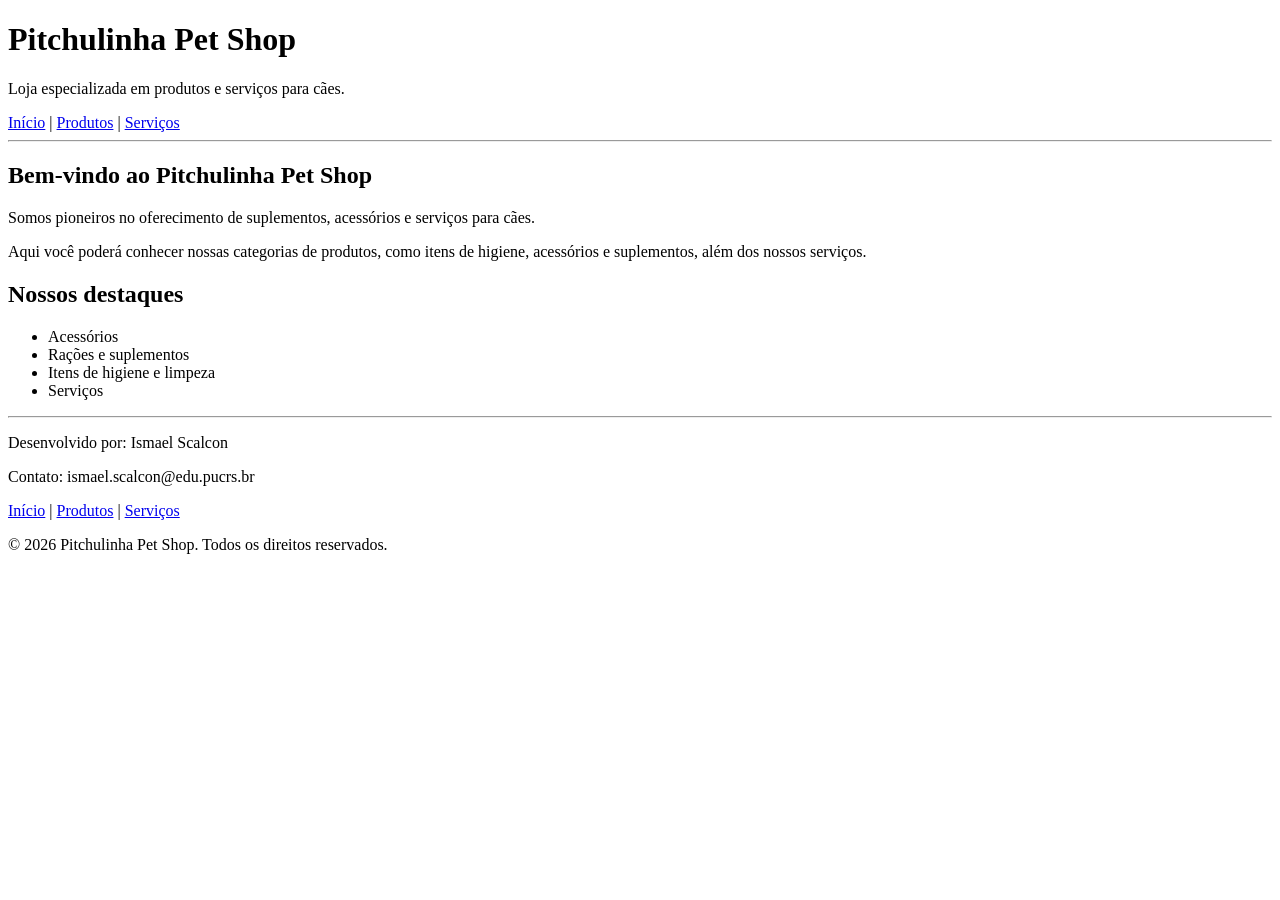
==== index.html @ 1034fa64 "Estrutura inicial" ====
<!DOCTYPE html>
<html>
    <head>
        <meta charset="UTF-8">
        <title>Pitchulinha Pet Shop</title>
    </head>
    <body>
        <header>
        <h1>Pitchulinha Pet Shop</h1>
        <p>Loja especializada em produtos e serviços para cães.</p>
        <nav>
            <a href="index.html">Início</a> |
            <a href="produtos/produtos_acess.html">Produtos</a> |
            <a href="servicos.html">Serviços</a>
        </nav>
        <hr>
    </header>
        <main>
        <section>
            <h2>Bem-vindo ao Pitchulinha Pet Shop</h2>
            <p>
                Somos pioneiros no oferecimento de suplementos, acessórios e serviços para cães.
            </p>
            <p>
                Aqui você poderá conhecer nossas categorias de produtos, como itens de higiene, acessórios e suplementos, além dos nossos serviços.
            </p>
        </section>

        <section>
            <h2>Nossos destaques</h2>
            <ul>
                <li>Acessórios</li>
                <li>Rações e suplementos</li>
                <li>Itens de higiene e limpeza</li>
                <li>Serviços</li>
            </ul>
        </section>
    </main>

    <footer>
        <hr>
        <p>Desenvolvido por: Ismael Scalcon</p>
        <p>Contato: ismael.scalcon@edu.pucrs.br</p>
        <p>
            <a href="index.html">Início</a> |
            <a href="produtos/produtos_acess.html">Produtos</a> |
            <a href="servicos.html">Serviços</a>
        </p>
        <p>&copy; 2026 Pitchulinha Pet Shop. Todos os direitos reservados.</p>
    </footer>
    </body>
</html>
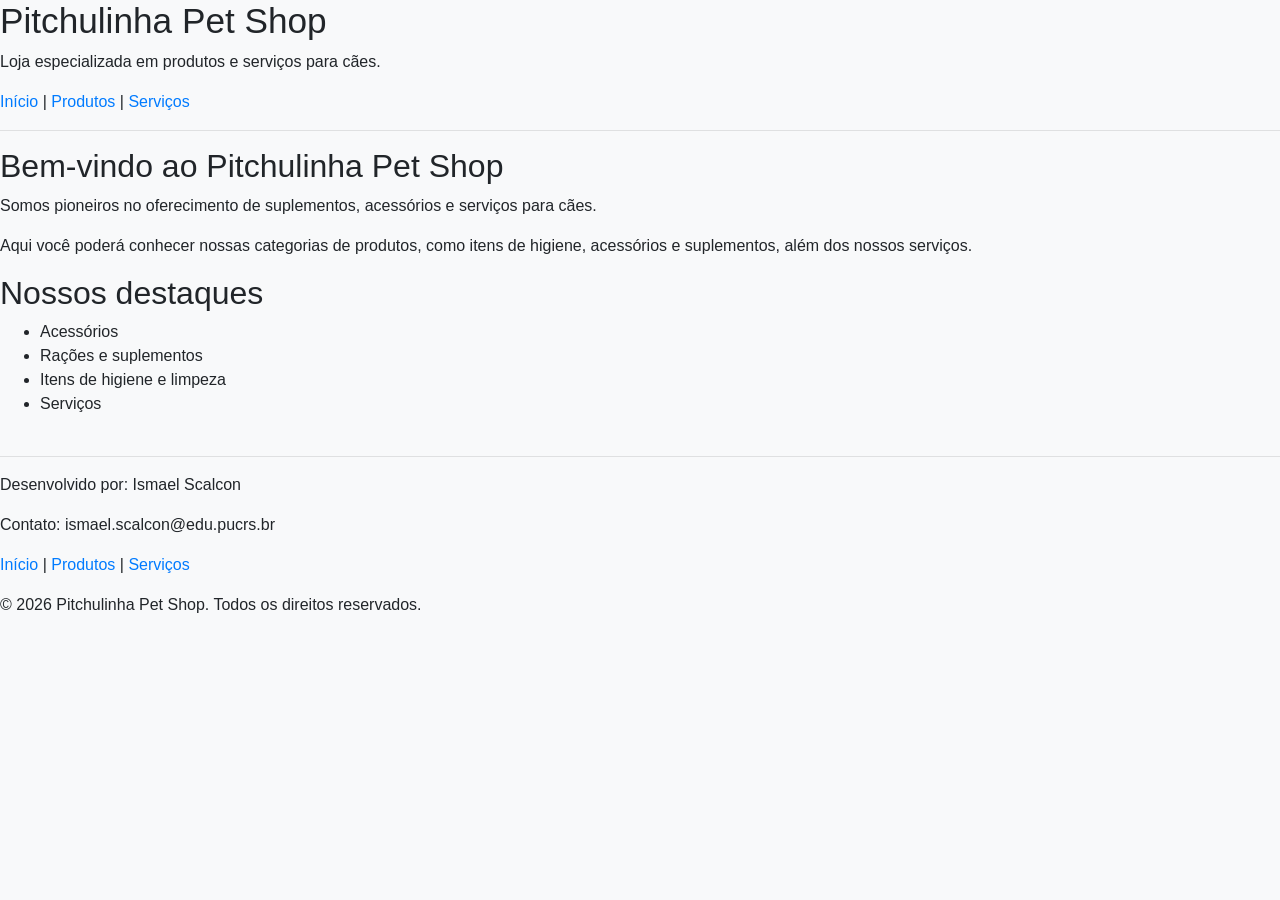
==== commit 9077edf3: "CSS inicial" ====
--- a/index.html
+++ b/index.html
@@ -1,6 +1,8 @@
 <!DOCTYPE html>
 <html>
     <head>
+        <link href="css/bootstrap.min.css" rel="stylesheet">
+        <link rel="stylesheet" href="css/style.css">
         <meta charset="UTF-8">
         <title>Pitchulinha Pet Shop</title>
     </head>
--- a/css/style.css
+++ b/css/style.css
@@ -0,0 +1,34 @@
+body {
+  background-color: #f8f9fa;
+}
+
+header h1 {
+  font-size: 2.2rem;
+}
+
+.carousel-item img {
+  height: 420px;
+  object-fit: cover;
+}
+
+.card img {
+  height: 220px;
+  object-fit: cover;
+}
+
+footer {
+  margin-top: 40px;
+}
+
+fieldset {
+  background-color: #ffffff;
+}
+
+legend {
+  font-size: 1.1rem;
+  font-weight: bold;
+}
+
+#resultadoAgendamento {
+  font-size: 1rem;
+}
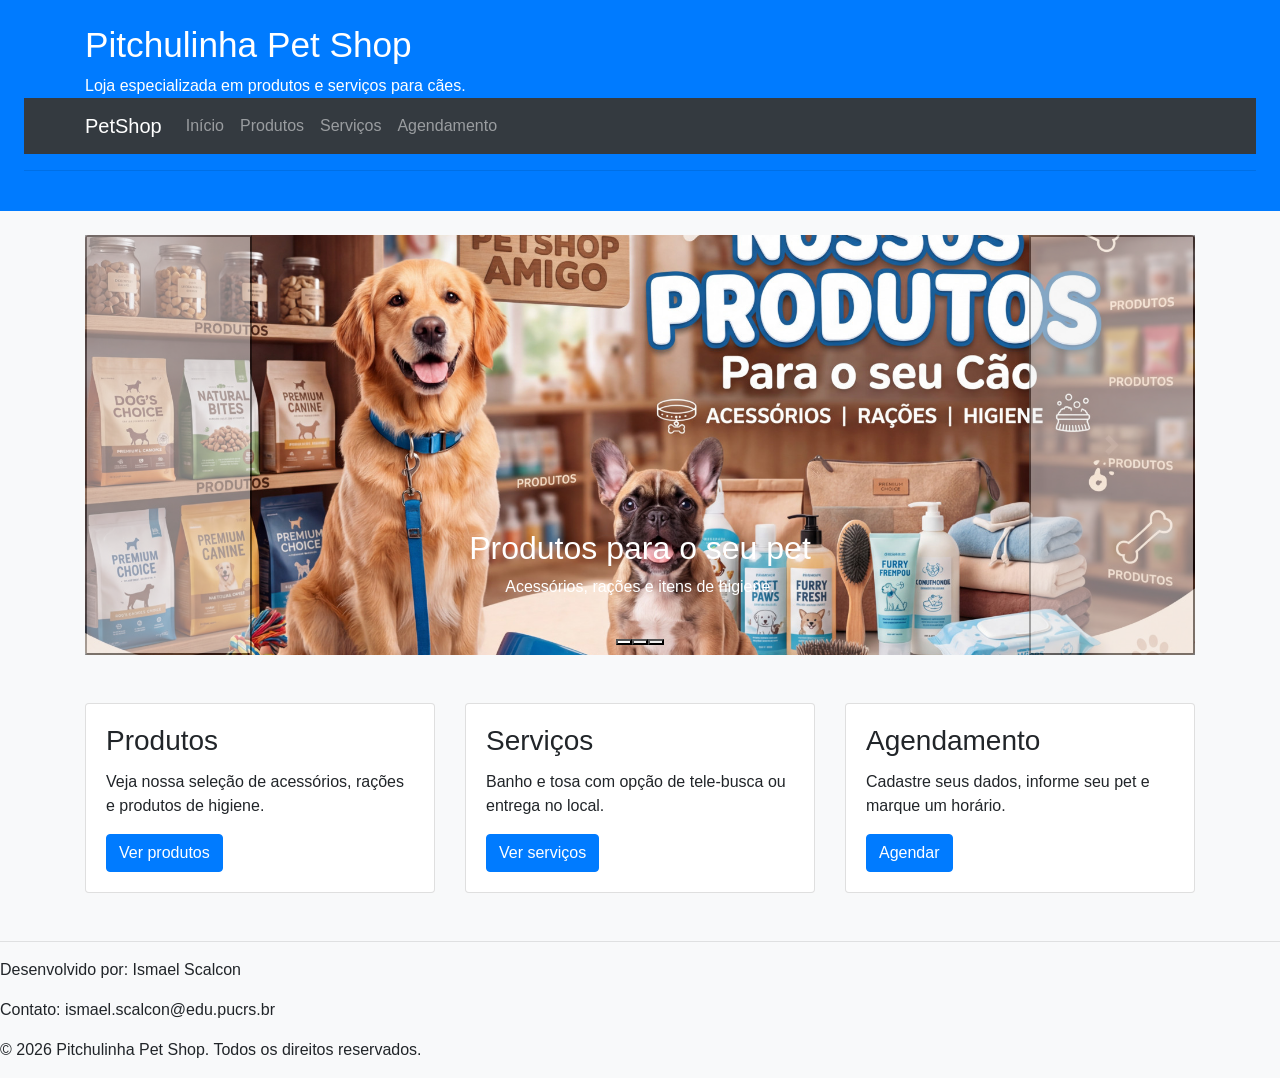
==== commit c19f2288: "CSS inicial" ====
--- a/index.html
+++ b/index.html
@@ -7,35 +7,108 @@
         <title>Pitchulinha Pet Shop</title>
     </head>
     <body>
-        <header>
-        <h1>Pitchulinha Pet Shop</h1>
-        <p>Loja especializada em produtos e serviços para cães.</p>
-        <nav>
-            <a href="index.html">Início</a> |
-            <a href="produtos/produtos_acess.html">Produtos</a> |
-            <a href="servicos.html">Serviços</a>
+        <header class="bg-primary text-white p-4">
+            <div class="container">
+                <h1>Pitchulinha Pet Shop</h1>
+                <p class="mb-0">Loja especializada em produtos e serviços para cães.</p>
+            </div>
+        <nav class="navbar navbar-expand-lg navbar-dark bg-dark">
+             <div class="container">
+                <a class="navbar-brand" href="index.html">PetShop</a>
+                <button class="navbar-toggler" type="button" data-bs-toggle="collapse" data-bs-target="#menu">
+                    <span class="navbar-toggler-icon"></span>
+                 </button>
+                  <div class="collapse navbar-collapse" id="menu">
+                    <ul class="navbar-nav ms-auto">
+                        <li class="nav-item"><a class="nav-link" href="index.html">Início</a></li>
+                        <li class="nav-item"><a class="nav-link" href="produtos/produtos_acess.html">Produtos</a></li>
+                        <li class="nav-item"><a class="nav-link" href="servicos.html">Serviços</a></li>
+                        <li class="nav-item"><a class="nav-link" href="agendamento.html">Agendamento</a></li>
+                    </ul>
+                  </div>
+             </div>
         </nav>
         <hr>
     </header>
-        <main>
-        <section>
-            <h2>Bem-vindo ao Pitchulinha Pet Shop</h2>
-            <p>
-                Somos pioneiros no oferecimento de suplementos, acessórios e serviços para cães.
-            </p>
-            <p>
-                Aqui você poderá conhecer nossas categorias de produtos, como itens de higiene, acessórios e suplementos, além dos nossos serviços.
-            </p>
+    <main class="container my-4">
+        <section class="mb-5">
+            <div id="carouselPetshop" class="carousel slide" data-bs-ride="carousel">
+                <div class="carousel-indicators">
+                    <button type="button" data-bs-target="#carouselPetshop" data-bs-slide-to="0" class="active"></button>
+                    <button type="button" data-bs-target="#carouselPetshop" data-bs-slide-to="1"></button>
+                    <button type="button" data-bs-target="#carouselPetshop" data-bs-slide-to="2"></button>
+                </div>
+
+                <div class="carousel-inner rounded">
+                    <div class="carousel-item active">
+                        <img src="img/banner-produtos.jpg" class="d-block w-100" alt="Produtos para pets organizados em exposição no petshop">
+                        <div class="carousel-caption d-none d-md-block">
+                            <h2>Produtos para o seu pet</h2>
+                            <p>Acessórios, rações e itens de higiene.</p>
+                        </div>
+                    </div>
+
+                    <div class="carousel-item">
+                        <img src="img/banner-banho-tosa.jpg" class="d-block w-100" alt="Pet sendo atendido em serviço de banho e tosa">
+                        <div class="carousel-caption d-none d-md-block">
+                            <h2>Banho e tosa</h2>
+                            <p>Com conforto e cuidado especializado.</p>
+                        </div>
+                    </div>
+
+                    <div class="carousel-item">
+                        <img src="img/banner-agendamento.jpg" class="d-block w-100" alt="Tutora realizando agendamento de serviço para seu pet">
+                        <div class="carousel-caption d-none d-md-block">
+                            <h2>Agendamento fácil</h2>
+                            <p>Escolha data, horário e forma de atendimento.</p>
+                        </div>
+                    </div>
+                </div>
+
+                <button class="carousel-control-prev" type="button" data-bs-target="#carouselPetshop" data-bs-slide="prev">
+                    <span class="carousel-control-prev-icon"></span>
+                </button>
+                <button class="carousel-control-next" type="button" data-bs-target="#carouselPetshop" data-bs-slide="next">
+                    <span class="carousel-control-next-icon"></span>
+                </button>
+            </div>
         </section>
 
-        <section>
-            <h2>Nossos destaques</h2>
-            <ul>
-                <li>Acessórios</li>
-                <li>Rações e suplementos</li>
-                <li>Itens de higiene e limpeza</li>
-                <li>Serviços</li>
-            </ul>
+        <section class="row g-4">
+            <div class="col-md-4">
+                <div class="card h-100">
+                    <div class="card-body">
+                        <h3 class="card-title">Produtos</h3>
+                        <p class="card-text">Veja nossa seleção de acessórios, rações e produtos de higiene.</p>
+                        <a href="produtos/produtos_acess.html" class="btn btn-primary">Ver produtos</a>
+                    </div>
+                </div>
+            </div>
+
+            <div class="col-md-4">
+                <div class="card h-100">
+                    <div class="card-body">
+                        <h3 class="card-title">Serviços</h3>
+                        <p class="card-text">Banho e tosa com opção de tele-busca ou entrega no local.</p>
+                        <a href="servicos.html" class="btn btn-primary">Ver serviços</a>
+                    </div>
+                </div>
+            </div>
+
+            <div class="col-md-4">
+                <div class="card h-100">
+                    <div class="card-body">
+                        <h3 class="card-title">Agendamento</h3>
+                        <p class="card-text">Cadastre seus dados, informe seu pet e marque um horário.</p>
+                        <a href="agendamento.html" class="btn btn-primary">Agendar</a>
+                    </div>
+                </div>
+            </div>
+        </section>
+
+        <section class="mt-5">
+            <h2 id="mensagemBoasVindas"></h2>
+            <p id="dataHoraAtual"></p>
         </section>
     </main>
 
@@ -43,12 +116,9 @@
         <hr>
         <p>Desenvolvido por: Ismael Scalcon</p>
         <p>Contato: ismael.scalcon@edu.pucrs.br</p>
-        <p>
-            <a href="index.html">Início</a> |
-            <a href="produtos/produtos_acess.html">Produtos</a> |
-            <a href="servicos.html">Serviços</a>
-        </p>
         <p>&copy; 2026 Pitchulinha Pet Shop. Todos os direitos reservados.</p>
     </footer>
+    <script src="js/bootstrap.bundle.min.js"></script>
+    <script src="js/script.js"></script>
     </body>
 </html>
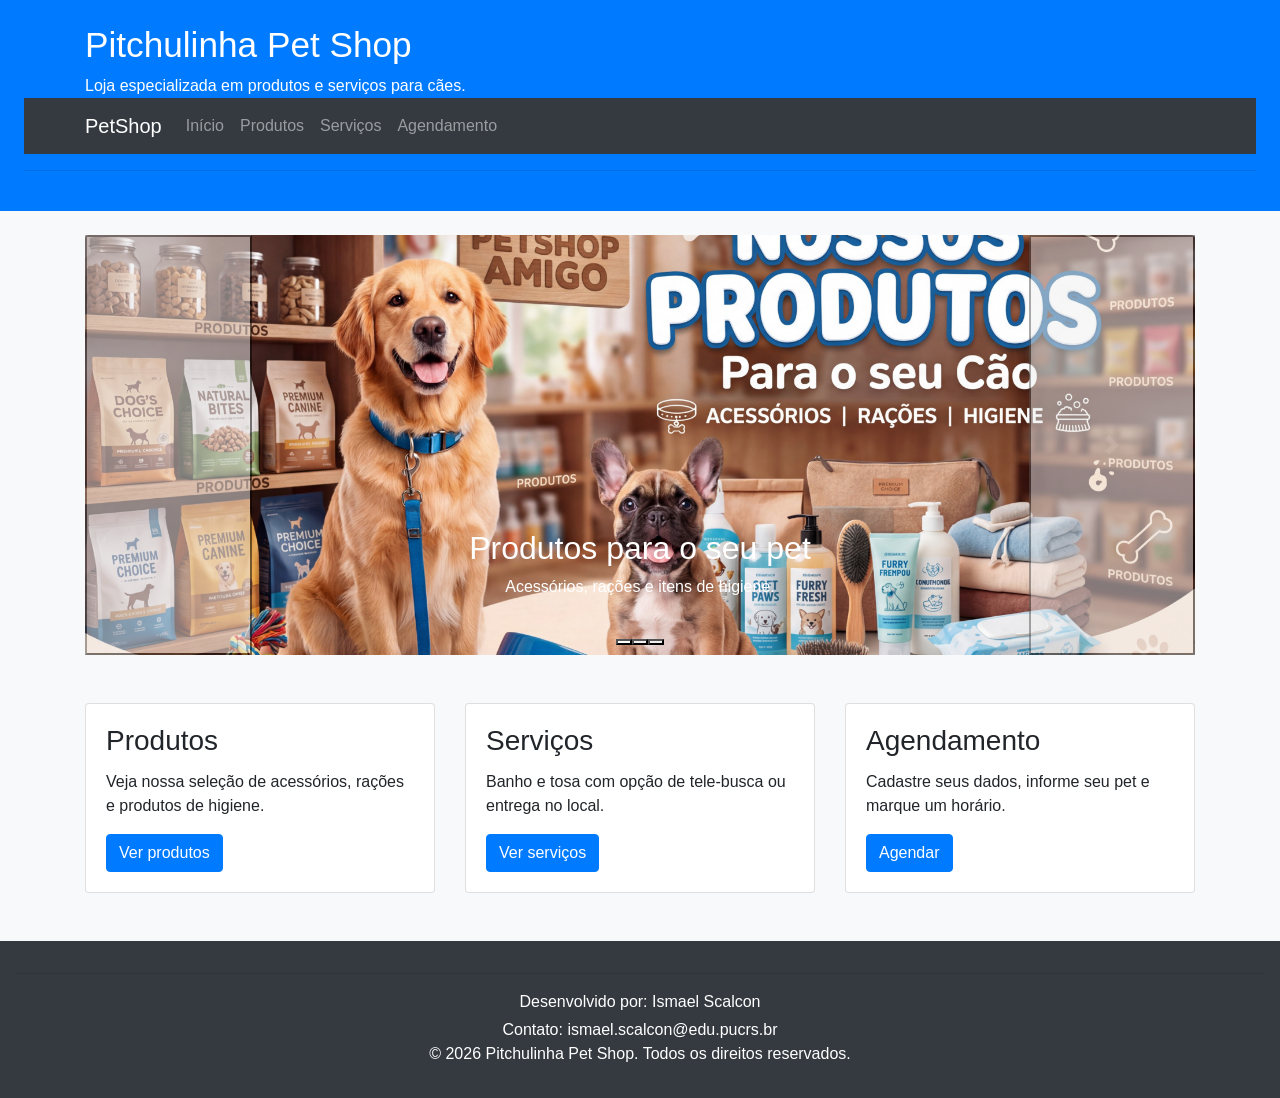
==== commit 51943b0b: "CSS inicial" ====
--- a/index.html
+++ b/index.html
@@ -12,24 +12,24 @@
                 <h1>Pitchulinha Pet Shop</h1>
                 <p class="mb-0">Loja especializada em produtos e serviços para cães.</p>
             </div>
-        <nav class="navbar navbar-expand-lg navbar-dark bg-dark">
-             <div class="container">
-                <a class="navbar-brand" href="index.html">PetShop</a>
-                <button class="navbar-toggler" type="button" data-bs-toggle="collapse" data-bs-target="#menu">
-                    <span class="navbar-toggler-icon"></span>
-                 </button>
-                  <div class="collapse navbar-collapse" id="menu">
-                    <ul class="navbar-nav ms-auto">
-                        <li class="nav-item"><a class="nav-link" href="index.html">Início</a></li>
-                        <li class="nav-item"><a class="nav-link" href="produtos/produtos_acess.html">Produtos</a></li>
-                        <li class="nav-item"><a class="nav-link" href="servicos.html">Serviços</a></li>
-                        <li class="nav-item"><a class="nav-link" href="agendamento.html">Agendamento</a></li>
-                    </ul>
-                  </div>
-             </div>
-        </nav>
-        <hr>
-    </header>
+            <nav class="navbar navbar-expand-lg navbar-dark bg-dark">
+                <div class="container">
+                    <a class="navbar-brand" href="index.html">PetShop</a>
+                    <button class="navbar-toggler" type="button" data-bs-toggle="collapse" data-bs-target="#menu">
+                        <span class="navbar-toggler-icon"></span>
+                    </button>
+                    <div class="collapse navbar-collapse" id="menu">
+                        <ul class="navbar-nav ms-auto">
+                            <li class="nav-item"><a class="nav-link" href="index.html">Início</a></li>
+                            <li class="nav-item"><a class="nav-link" href="produtos/produtos_acess.html">Produtos</a></li>
+                            <li class="nav-item"><a class="nav-link" href="servicos.html">Serviços</a></li>
+                            <li class="nav-item"><a class="nav-link" href="agendamento.html">Agendamento</a></li>
+                        </ul>
+                    </div>
+                </div>
+            </nav>
+            <hr>
+        </header>
     <main class="container my-4">
         <section class="mb-5">
             <div id="carouselPetshop" class="carousel slide" data-bs-ride="carousel">
@@ -112,13 +112,13 @@
         </section>
     </main>
 
-    <footer>
+    <footer class="bg-dark text-white text-center p-3">
         <hr>
-        <p>Desenvolvido por: Ismael Scalcon</p>
-        <p>Contato: ismael.scalcon@edu.pucrs.br</p>
+        <p class="mb-1">Desenvolvido por: Ismael Scalcon</p>
+        <p class="mb-0">Contato: ismael.scalcon@edu.pucrs.br</p>
         <p>&copy; 2026 Pitchulinha Pet Shop. Todos os direitos reservados.</p>
     </footer>
-    <script src="js/bootstrap.bundle.min.js"></script>
-    <script src="js/script.js"></script>
+        <script src="js/bootstrap.bundle.min.js"></script>
+        <script src="js/script.js"></script>
     </body>
 </html>
